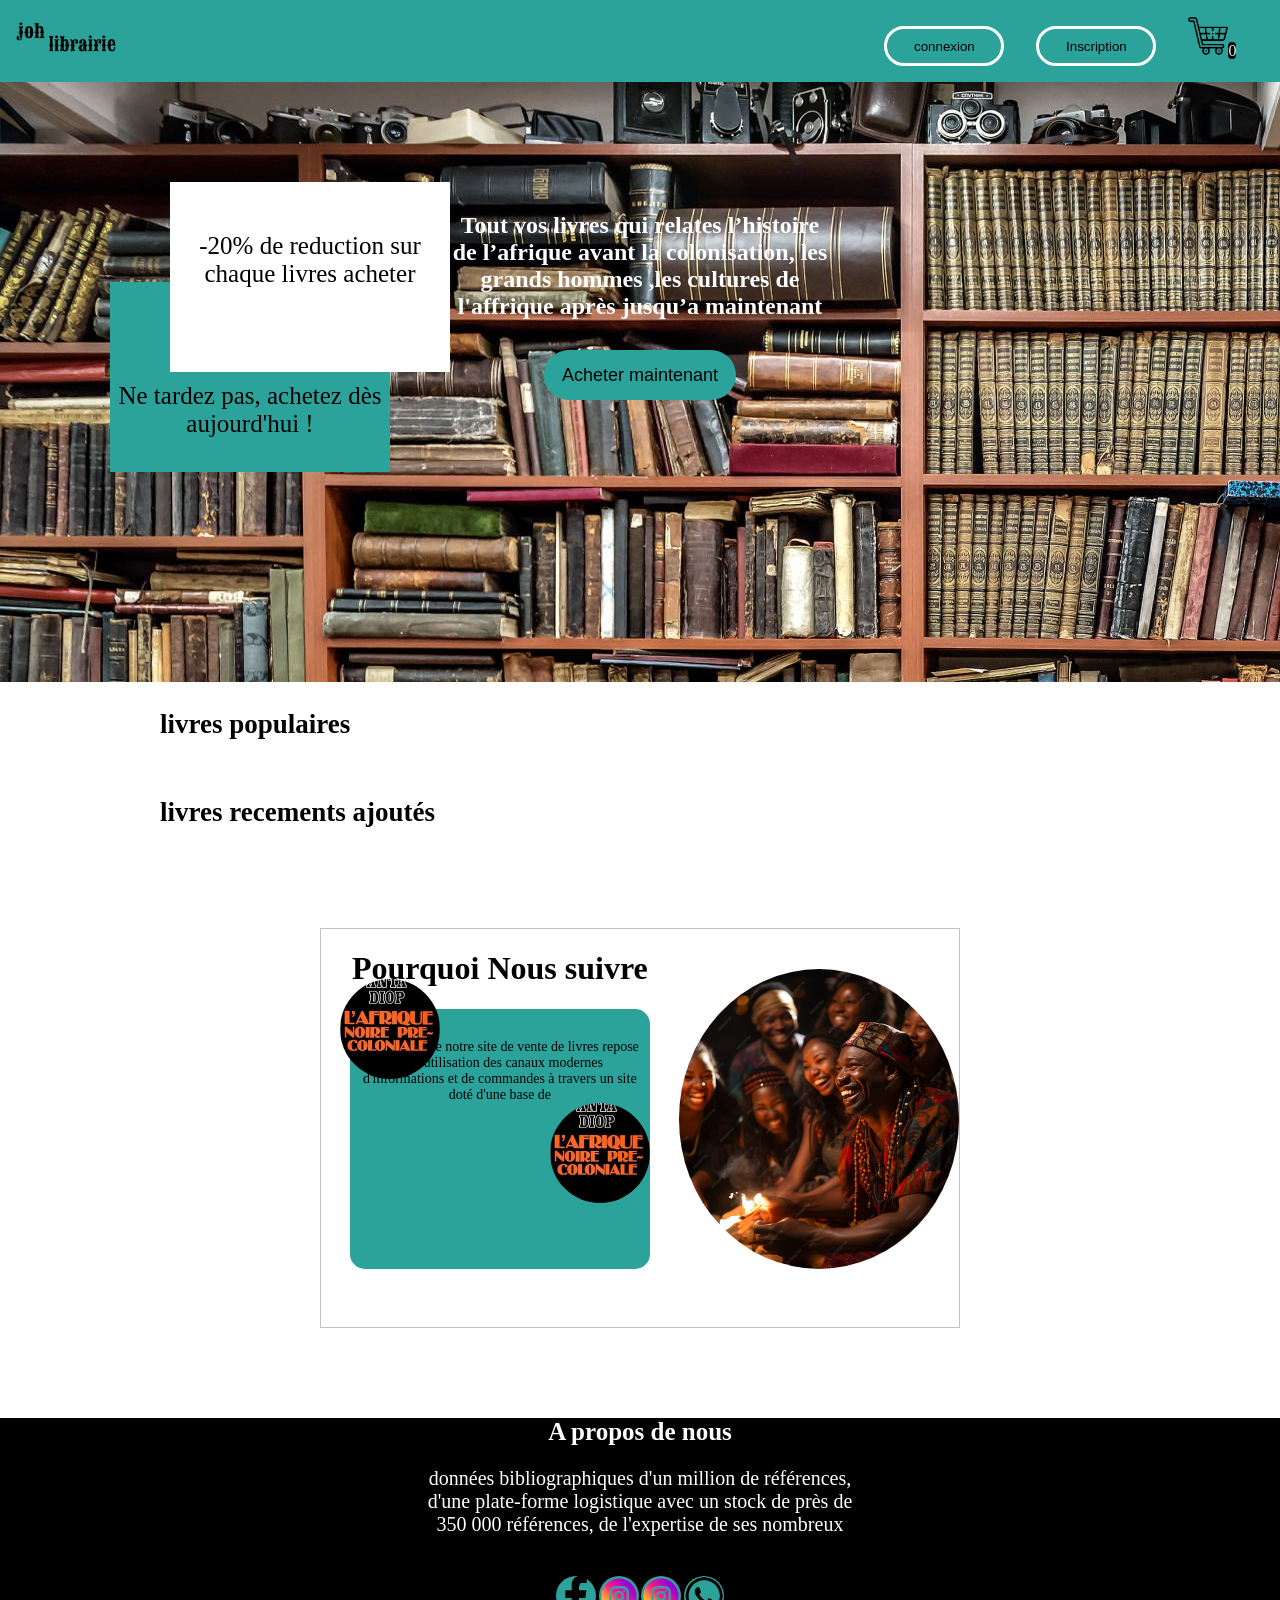
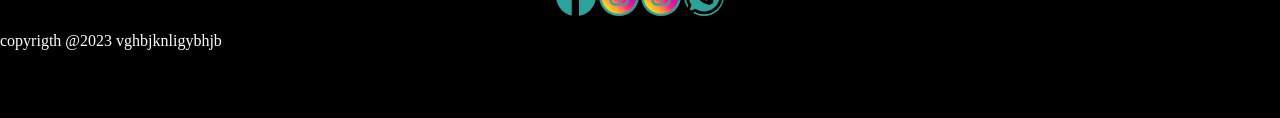
==== index.html @ bb8df838 "first commit" ====
<!DOCTYPE html>
<html lang="en">
<head>
    <meta charset="UTF-8">
    <meta name="viewport" content="width=device-width, initial-scale=1.0">
    <title>JohLibrairie</title>
    <link rel="icon" type="image/png" href="./assets/images/koikoi.png">
    <link rel="stylesheet" href="./assets/css/style.css">
    <link rel="stylesheet" href="./assets/css/AceuilConnecter.css">
</head>
<body>
    <nav class="nav">
        <div class="nav-header">
          <div class="nav-title">
            <img src="./assets/images/Group 346.png" alt="" width="100px">
          </div>
        </div>
        <div class="nav-btn">
          <label for="nav-check">
            <span></span>
            <span></span>
            <span></span>
          </label>
        </div>
        
       
        <ul class="nav-list">
         
          <a href="./corporates/connecter.html"><button class="vi">connexion</button></a>
          <a href="./corporates/formulair.html"><button class="vi">Inscription</button></a>
          <li><a href="../corporates/panierCONECT.html"><img src="../assets/images/panier__1_-removebg-preview.png" alt="" width="40px" class="hu"><span class="count"></span></a></li> 
        </ul>
      </nav>

      <div class="bas-footer">
          <div class="un">
            <div class="sup1"><p>Ne tardez pas, achetez dès aujourd'hui !</p></div>
            <div class="sup2"><p>-20% de reduction sur chaque livres acheter</p></div>
          </div>
          <div class="deux">
            <div class="texte">
             <span>Tout vos livres  qui relates l’histoire  de l’afrique avant la colonisation, les grands hommes ,les cultures de l'affrique après jusqu’a maintenant</span>
            </div>
            <div class="button-acheter">
              <button>Acheter maintenant</button>
            </div>
          </div>
      </div>


      <div class="haut"><p>livres populaires</p></div>
      <div class="content" id="content"></div>

      



   



   



  


   <div class="haut"><p>livres recements ajoutés</p></div>
  









  
    
   <div class="lala">
      <div class="xi">
        <h1 class="su">Pourquoi Nous suivre</h1>
        <div class="carre">
          <div class="qui1"></div>
          <p class="fi">Le principe de notre site de vente de livres repose sur l'utilisation des canaux modernes d'informations et de commandes à travers un site doté d'une base de</p>
          <div class="qui"></div>
         
        </div>
      </div>
      <div class="xi1">

      </div>
   </div>



   <div class="footer">
    <div class="mi">
      <h2>A propos de  nous</h2>
      <p>données bibliographiques d'un million de références, d'une plate-forme logistique avec un stock de près de 350 000 références, de l'expertise de ses nombreux</p>

    </div>
    <div class="con">
      <div class="con1"><img src="./assets/images/face-removebg-preview.png" alt="" width="40px"></div>
      <div class="con1"><img src="./assets/images/insta-removebg-preview.png" alt="" width="40px"></div>
      <div class="con1"><img src="./assets/images/insta-removebg-preview.png" alt="" width="40px"></div>
      <div class="con1"><img src="./assets/images/wat-removebg-preview.png" alt="" width="40px"></div>
    </div>
    <div class="dernier">
      <p>copyrigth @2023 vghbjknligybhjb</p>
     </div>
   </div>

   <script src="./assets/javascript/AcceuilConnecter.js"></script>
   <script src="./assets/javascript/afficherLivre.js"></script>
 
</body>
</html>
---- assets/css/style.css ----
* {
    box-sizing: border-box;
  }
  body {
    margin: 0;
    font-family: 'Segoe UI';
  }
  
  .nav {
    width: 100%;
    background-color: #2BA39B;
    display: flex;
    align-items: center;
  }
  .nav > .nav-header {
    flex: 0.95;
    padding-left: 1rem;
  }
  .nav > .nav-header > .nav-title {
    font-size: 22px;
    color: #fff;
  }
  .nav > .nav-list {
    display: flex;
    gap: 2rem;
  }
  .nav > .nav-list > li {
    list-style-type: none;
  }
  .nav > .nav-list > li a {
    text-decoration: none;
    color: #efefef;
    cursor: pointer;
  }
  .nav > #nav-check {
      display: none;
  }
  @media (max-width: 480px) {
    .nav {
      padding: 1rem;
    }
    .nav > .nav-btn {
      display: inline-block;
      position: absolute;
      right: 0;
      top: 0;
      padding-top: 0.2rem;
    }
    .nav > .nav-btn > label {
      display: inline-block;
      width: 50px;
      height: 50px;
      padding: 13px;
    }
    .nav > .nav-btn > label > span {
      display: block;
      width: 25px;
      height: 10px;
      border-top: 2px solid #eee;
    }
    .nav > .nav-list {
      position: absolute;
      display: flex;
      flex-direction: column;
      gap: 1rem;
      width: 100%;
      background-color: #2BA39B;
      height: 0;
      transition: all 0.3s ease-in;
      top: 40px;
      left: 0;
      overflow: hidden;
    }
    .nav > .nav-list > li {
      width: 100%;
      margin-top: 1.5rem;
    }
    .nav > #nav-check:checked ~ .nav-list {
      height: calc(100vh - 50px);
    }
  }
  .btn-navabar{
    width: 90px;
    margin-top: 5px;
    height: 35px;
    background-color: black;
    color: white;
    border-radius: 30px;
    text-align: center;
  }
  /*d*/
  .bas-footer{
    width: 100%;
    height: 600px;
    background-repeat: no-repeat;
    background-size: cover;
    background-position: center center;
    
    background: url(../images/istockphoto-1440736132-2048x2048.jpeg);

  }
  .un{
    width: 350px;
    background-color: red;
    height: auto;
    margin-left: 100px;
    position: relative;
    top: 100px;
    left: 70px;
  }
  .sup1{
    width: 80%;
    height: 190px;
    background-color: #2BA39B;
    position: absolute;
    top: 100px;
    margin-left: -60px;
  }
  .sup2{
    width: 80%;
    height: 190px;
    background-color: white;
   
    position: absolute;
    
    
  }
   .sup1 p{
    margin-top: 100px;
    text-align: center;
    font-size: 25px;
  }
  .sup2 p{
    margin-top: 50px;
    text-align: center;
    font-size: 25px;
  }
  .deux{
    width: 30%;
    height: 200px;
   
    margin: 0 auto;
    position: relative;
    top: 130px;
  }
  .deux{
    font-size: 24px;
    text-align: center;
    color: white;
    font-weight: bold;
  }
  .button-acheter button{
    width: 50%;
    height: 50px;
    color: black;
    background-color: #2BA39B;
    border: none;
    border-radius: 40px;
    font-size: 18px;
    color: black;
    margin-top: 30px;
    
  }
  .button-acheter{
    text-align: center;
    font-weight: bold;
  }
  .conteneur{
    width: 85%;
    height: auto;
    background-color: white;
    margin: 0 auto;
    margin-top: 20px;
  }
  .box{
    width: 11%;
    height: 237px;
    /* border: 2px dotted #2BA39B; */
   
    transition: transform 0.5s cubic-bezier(0.23,1.83,0.42,1.19);
  }
   .box1{
    width: 11%;
    height: 237px;
    border: 2px dotted #2BA39B;
    margin-top: 30px;
    transition: transform 0.5s cubic-bezier(0.23,1.83,0.42,1.19);
  }
  /* .box :hover{
    transform: scale(0.7);
  } */
  .content-livres{
    margin-top: 30px;
    display: flex;
    justify-content: space-between;
    flex-flow: wrap;
  }
  .panier{
    width: 100%;
    height: 30px;
    background-color: #2BA39B;
    margin-top: 15px;
  }
  .con span{
    margin-left: 20px;
    margin-top: 10px;
  }
 .nom{
    color: black;
    font-size: bold;
    font-weight: bold;
    margin-top: 20px;
    text-align: center;
   
 }
 .sous-image img{
    height: 160px;
    width: 120px;
 }
 .cui{
    width: 100%;
    height: auto;
   
    text-align: center;
   
    margin: 0 auto;
 }
 .titre{
    font-weight: bold;
    font-size: 22px;
 }
 .content-deux{
    
    display: flex;
    justify-content: center;
    margin-left: 20px;
    margin-left: 50px;
 }
  .box2{
    width: 11%;
    height: 237px;
    border: 2px dotted #2BA39B;
    margin-left: 30px;
    transition: transform 0.5s cubic-bezier(0.23,1.83,0.42,1.19);
  }
  
 input{
  width: 100%;
 }
    .one{
    width:30% ;
    height: 250px;
    background-color: red;
  }
  .ponier{
    width: 100%;
    height: 30px;
    background-color: rebeccapurple;
  }
  .two{
    width: 30%;
    height: 250px;
    background-color: #2BA39B;
  }
  .three{
    width: 30%;
    height: 250px;
    background-color: #2BA39B;
  }
  /* .twoo{
    width: 30%;
    height: 250px;
    background-color: #2BA39B;
  } */
  .cho{
   
    display: flex;
    justify-content: space-around;
  }
  .one{
    
    display: flex;
    justify-content: space-between;
  }






  .content{
    width: 75%;
    height: auto;
    /* background-color: blue; */
    margin: 0 auto;
    display: flex;
    justify-content: space-between;
    margin-top: 30px;
    flex-direction: row;
    flex-flow: wrap;
  }
  .bix{
    width: 12%;
    height: auto;
    margin-top: 28px;
    border: 2px solid #2BA39B;
   
  }
  .nono{
    color: gray;
  }
  .bix1{
    width: 12%;
    height: auto;
    border: 2px solid #2BA39B;
   margin-left: 60px;
   margin-top: 28px;
  }
  .bix3{
    width: 12%;
    height: auto;
    border: 2px solid #2BA39B;
   margin-left: 60px;
   margin-top: 28px;
  }
  .bix2{
    width: 12%;
    height: auto;
    border: 2px solid #2BA39B;
   margin-left: 60px;
   margin-top: 20px;
  }
  .images{
    width: 100%;
    height: 150px;
    background-color: black;

  }
  @media screen and (max-width:1200px){
    .bix{
      width: 30%;
    }
    .bix1{
      width: 30%;
    }
    .bix2{
      width: 30%;
    }
  }
  
  @media screen and (max-width:1500px){
    .bix3{
      display: none;
     
    }
    .bix{
      width: 16%;
    }
    .bix1{
      width: 16%;
    }
  }

  @media screen and (max-width:600px){
    .bix{
      width: 90%;
    }
    .bix1{
      width: 40%;
    }
    .bix2{
      width: 40%;
    }
  }

  .lili{
    text-align: center;
  }
  .panio{
    width: 90%;
    height: 26px;
    background-color: #2BA39B;
    margin: 0 auto;
    display: flex;
    justify-content: space-between;
  }
  .panio1{
    width: 100%;
    height: 26px;
    background-color: #2BA39B;
    margin: 0 auto;
    display: flex;
    justify-content: space-between;
  }
  
  .contenter{
    width: 75%;
    height: auto;
    
    margin:  0 auto;
    display: flex;
    justify-content: center;
  }
  .haut{
    width: 75%;
    
    margin: 0 auto;
  }
  .haut p{
    font-size: 27px;
    font-weight: bold;
  }
 

  .chip{
    width: 75%;
    height: auto;
    border: 1px solid rgb(195, 193, 193);
    /* background-color: blue; */
    margin: 0 auto;
    margin-top: 20px;
    display: flex;
    justify-content: space-between;
    flex-direction: row;
    flex-flow: wrap;
    
  }
  .bex{
   width: 23%;
  
   height: auto;
   display: flex;
  }
  .cote{
    width: 50%;
   
    background-color: #2BA39B;
    height: 180px;
  }
  .cote1{
    width: 50%;
    
    height: 180px;
    margin-left: 10px;
  }
  .fi{
    font-size: 18px;
  }
  .lala{
    width: 50%;
    height: 400px;
  
     border: 1px solid rgb(195, 193, 193); 
    /* background-color: blue; */
    margin: 0 auto;
    margin-top: 100px;
    display: flex;
  }
 
  .xi{
    width: 60%;
    height: auto;
   
  }
  .xi1{
    background: url(../images/autour-feu-camp-scintillant-assemblee-dynamique-personnes-representant-diverses-ethnies_935552-3507.jpeg);
    background-position: center center;
    background-repeat: no-repeat;
    background-size: cover;
    width: 300px;
    height: 300px;
    border-radius: 50%;
    background-color: rgb(100, 31, 31);
    margin: 0 auto;
    margin-top: 40px;
  }

  .carre{
    width: 300px;
    height: 260px;
    padding: 10px;
    margin-top: -50px;
    background-color: #2BA39B;
    margin: 0 auto;
    border-radius: 15px;
    position: relative;
  }
  .fi{
   margin: 0 auto;
   text-align: center;
   margin-top: 20px;
   font-size: 23px;
   
  }
  .su{
    text-align: center;
  }
  .qui{
    width: 100px;
    height: 100px;
    background-color: rgb(21, 2, 2);
    border-radius: 50px;
    position: absolute;
    right: 0;
    background: url(../images/41X7TTV8GYL._SX195_.jpg);
    background-repeat: no-repeat;
    background-size: cover;
    background-position: center center;
  }
  .qui1{
    width: 100px;
    height: 100px;
    background-color: red;
    border-radius: 50px;
    position: absolute;
    top: -30px;
    left: -10px;
    background: url(../images/41X7TTV8GYL._SX195_.jpg);
    background-repeat: no-repeat;
    background-size: cover;
    background-position: center center;
    
  }

  .footer{
    width: 100%;
    height: 300px;
    background-color: black;
    margin-top: 90px;
    
  }
  .milieu{
    width: 40%;
    background-color: #2BA39B;
  }

  @media screen and (max-width:600px){
    .bex{
      width: 90%;
    }
    
  }

  @media screen and (max-width:1200px){
    .bex{
      width: 40%;
    }
    .xi1{
      width: 200px;
      height: 200px;
      margin-top: 100px;
    }
    
  }
  .mi{
    width: 35%;
    height: auto;
   
    margin: 0 auto;
  }
  .mi h2{
    color: white;
    text-align: center;
    font-size: 25px;
  }
  .mi p{
    color: white;
    font-size: 20px;
    text-align: center;
  }
  .con{
    width: 170px;
    height: auto;
    display: flex;
    justify-content: space-around;
    margin: 0 auto;
   margin-top: 40px;
  }

.con1{
  width: 40px;
  height: 40px;
  background-color: #2BA39B;
  border-radius: 50px;
}
.dernier p{
  color: white;
 
}
.imgs{
  width: 140px;
  height: 150px;
}
.card{
  width: 25px;
}
---- assets/css/AceuilConnecter.css ----
.lou{
    position: relative;
    width: 500PX;
    height: auto;
   
}
input.chip{
    height: 37px;
    width: 510px;
}

.va{
   margin-left: -1000px;
}  
.count{
    width: 30px;
    height: 30px;
   border-radius: 50px;
    background-color: black;
}

.vi{
    width: 120px;
    border: 3px solid white;
    margin-top: 10px;


    


    background-color: #2BA39B;


    border-radius: 30px;
    height: 40px;

}
.papi{
    margin-top: 70px;
}
.vas{
    margin-left: 20px;
    margin-top: 20px;
    text-decoration: none;
    text-transform: none;
    color: black;
}
 p.fi{
    font-size: 14px;
}
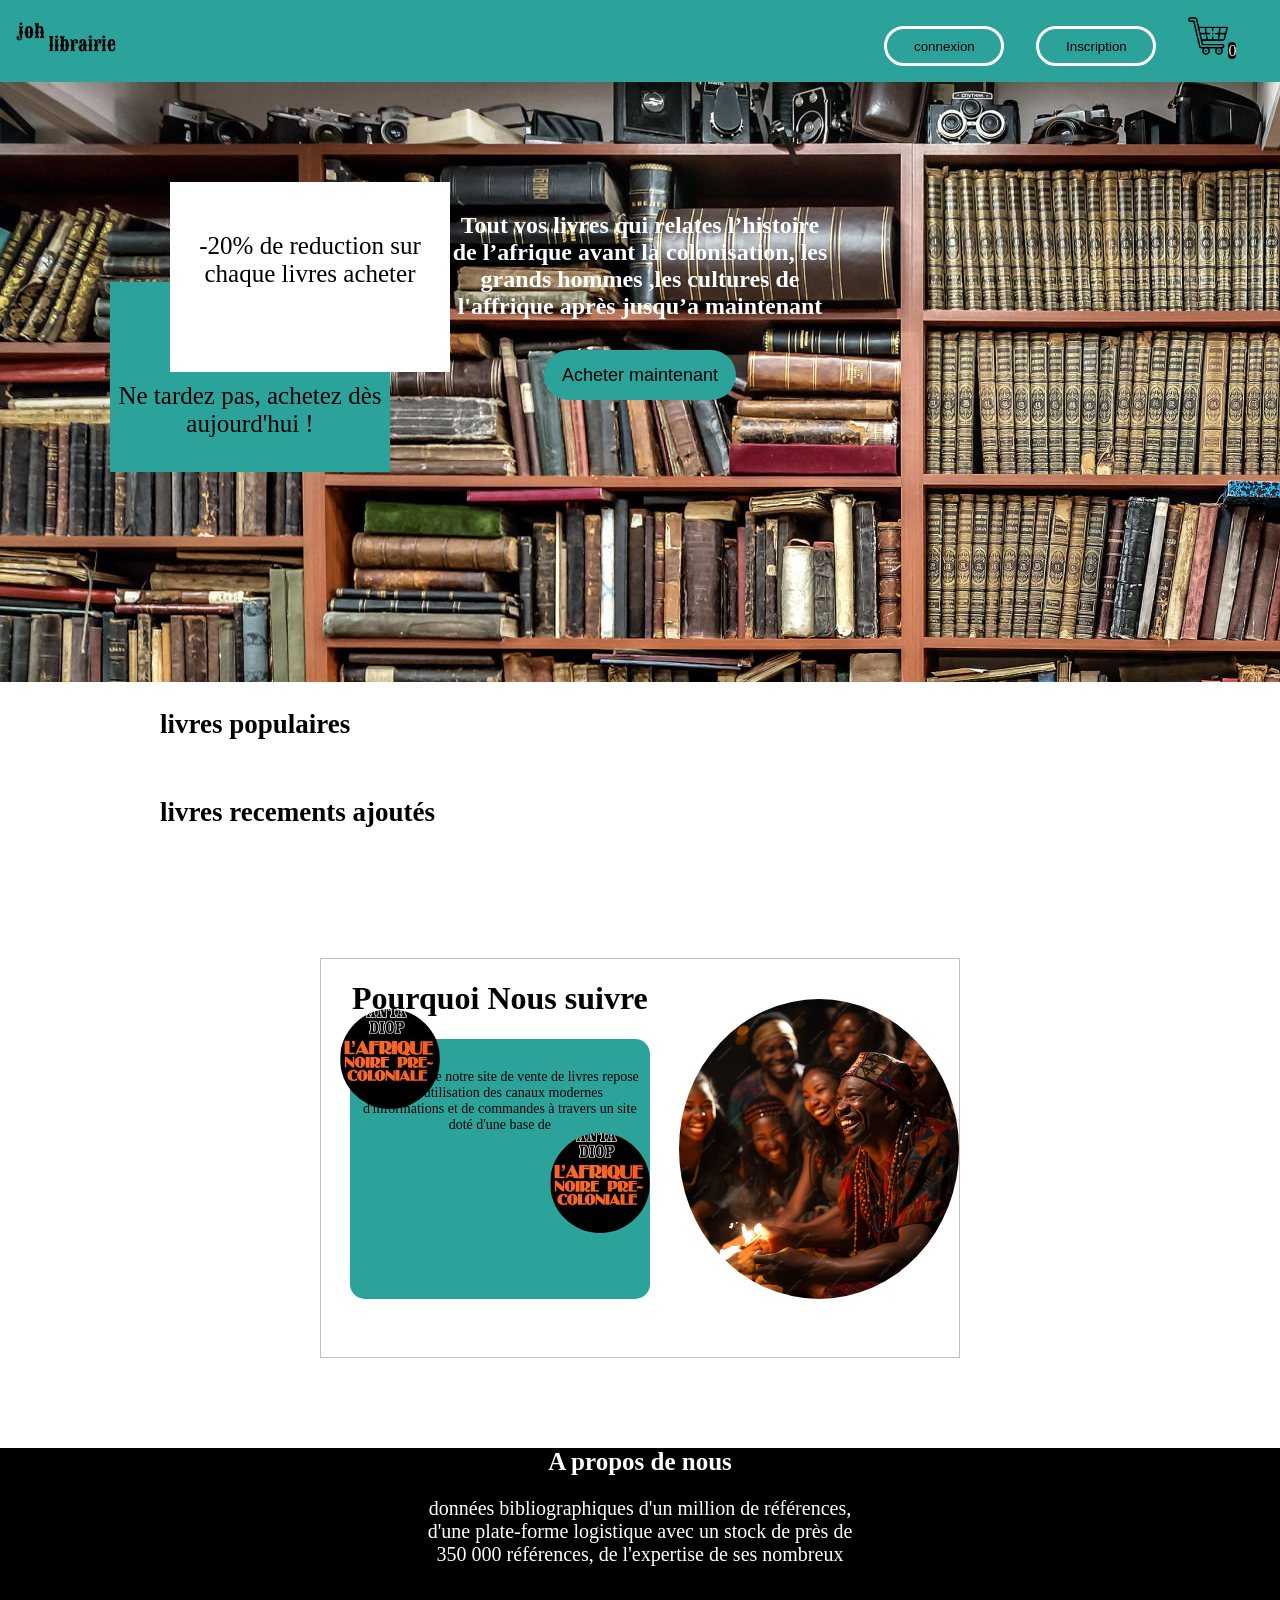
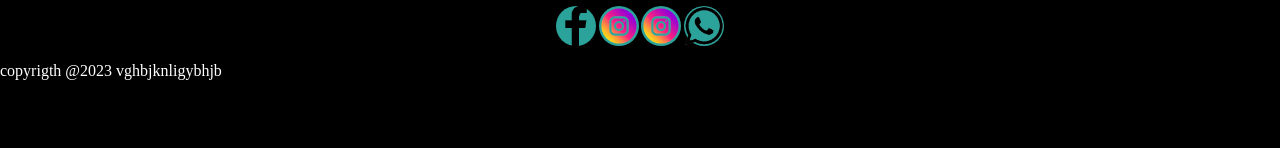
==== commit 3f15123a: "my commit" ====
--- a/index.html
+++ b/index.html
@@ -51,25 +51,11 @@
       <div class="haut"><p>livres populaires</p></div>
       <div class="content" id="content"></div>
 
-      
-
-
-
-   
-
-
-
-   
-
-
-
-  
-
 
    <div class="haut"><p>livres recements ajoutés</p></div>
   
 
-
+   <div class="content" id="content"></div>
 
 
 
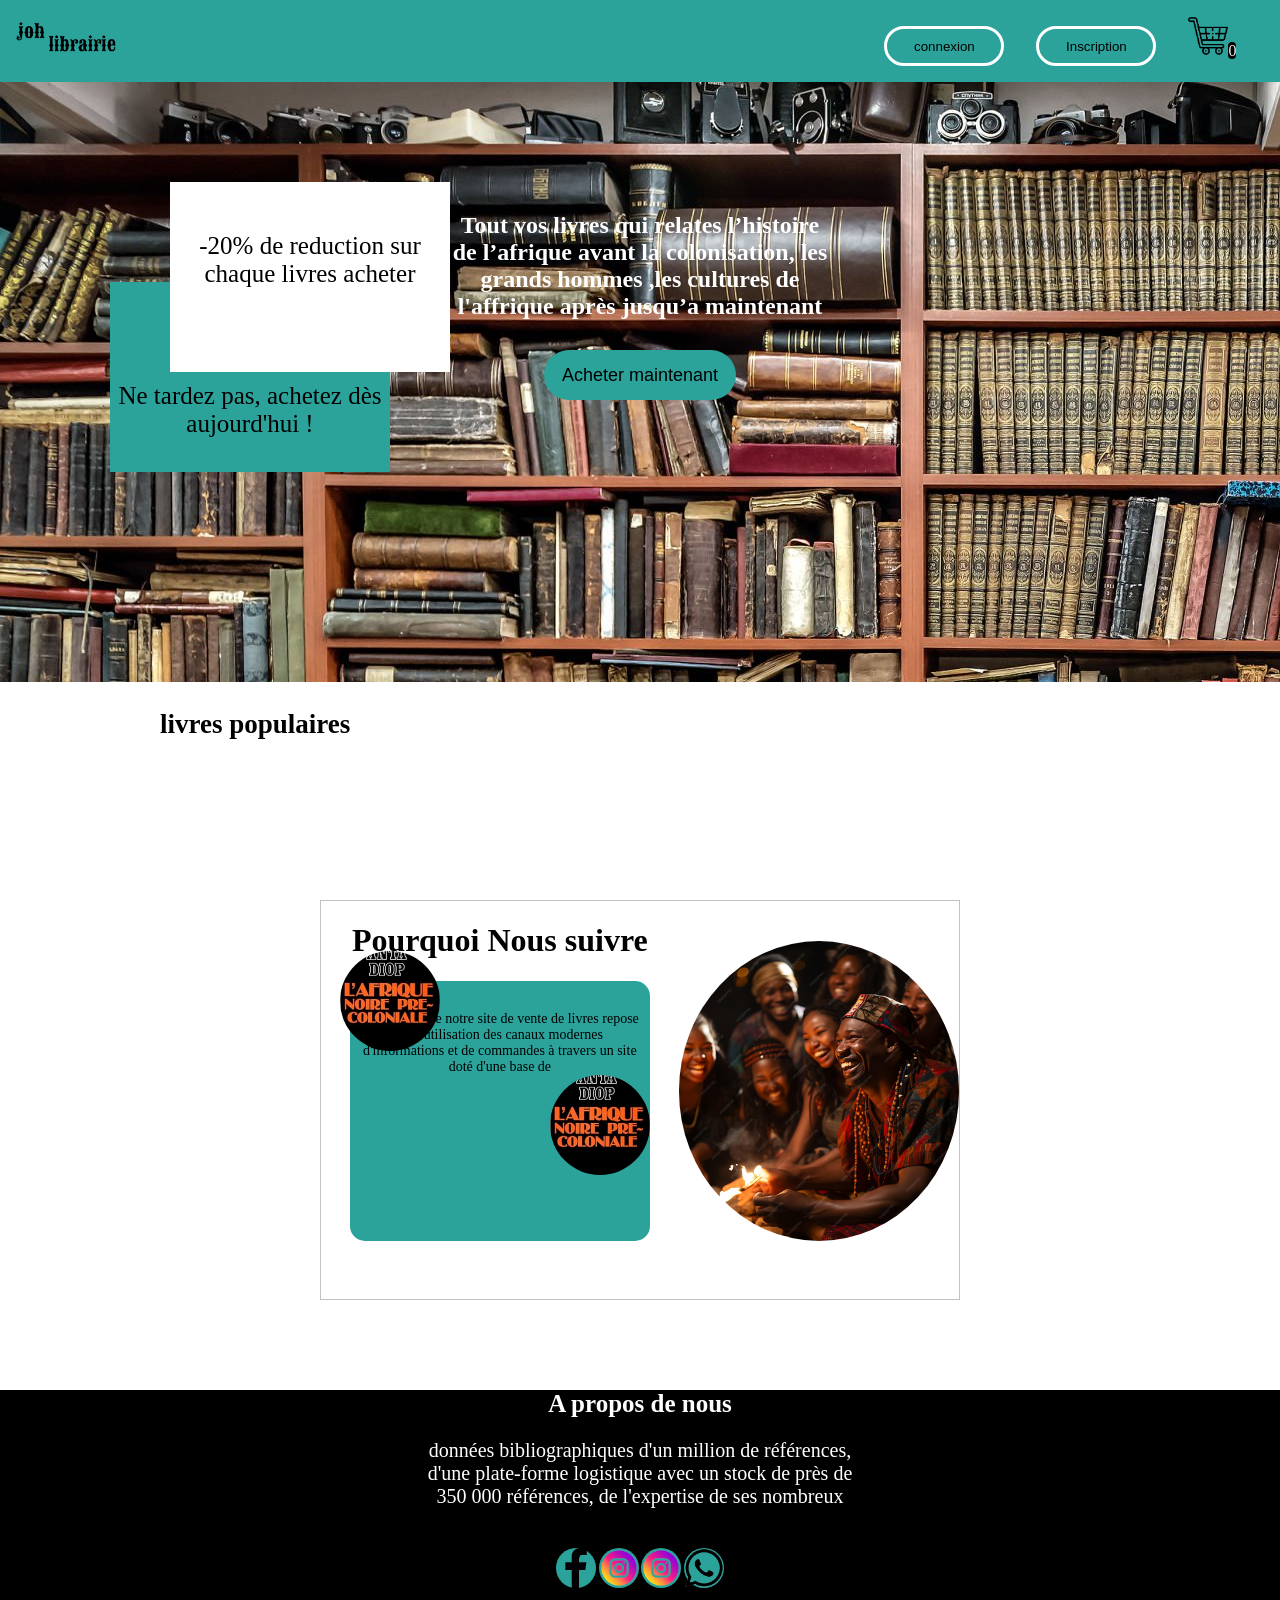
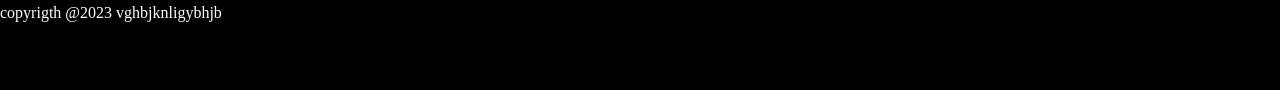
==== commit b7ff482c: "mon commit cho" ====
--- a/index.html
+++ b/index.html
@@ -28,7 +28,7 @@
          
           <a href="./corporates/connecter.html"><button class="vi">connexion</button></a>
           <a href="./corporates/formulair.html"><button class="vi">Inscription</button></a>
-          <li><a href="../corporates/panierCONECT.html"><img src="../assets/images/panier__1_-removebg-preview.png" alt="" width="40px" class="hu"><span class="count"></span></a></li> 
+          <li><a href="./corporates/panier.html"><img src="../assets/images/panier__1_-removebg-preview.png" alt="" width="40px" class="hu"><span class="count"></span></a></li> 
         </ul>
       </nav>
 
@@ -52,7 +52,7 @@
       <div class="content" id="content"></div>
 
 
-   <div class="haut"><p>livres recements ajoutés</p></div>
+   <!-- <div class="haut"><p>livres recements ajoutés</p></div> -->
   
 
    <div class="content" id="content"></div>
@@ -98,9 +98,9 @@
       <p>copyrigth @2023 vghbjknligybhjb</p>
      </div>
    </div>
-
-   <script src="./assets/javascript/AcceuilConnecter.js"></script>
    <script src="./assets/javascript/afficherLivre.js"></script>
+   <!-- <script src="./assets/javascript/AcceuilConnecter.js"></script> -->
+  
  
 </body>
 </html>
--- a/assets/css/style.css
+++ b/assets/css/style.css
@@ -6,6 +6,16 @@
     font-family: 'Segoe UI';
   }
   
+  #content{
+    width: 70%;
+    height: auto;
+    
+    flex-wrap: wrap;
+    justify-content: space-around;
+  }
+  .nono{
+    text-align: center;
+  }
   .nav {
     width: 100%;
     background-color: #2BA39B;
